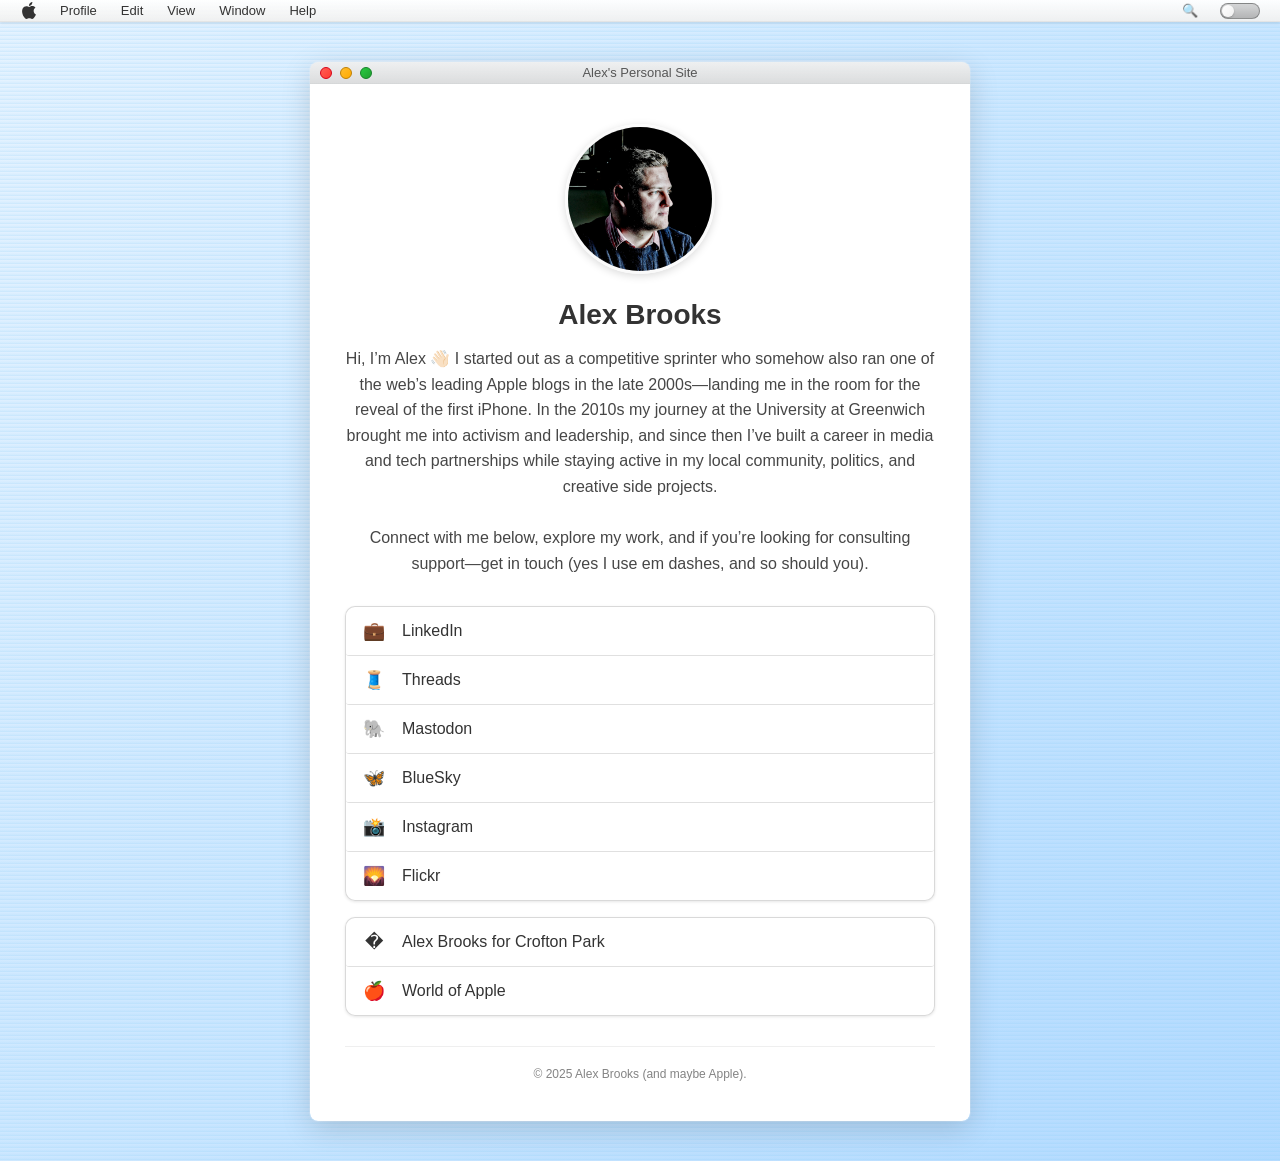
==== index.html @ ad8eb8cf "Update menu links" ====
<!DOCTYPE html>
<html lang="en">

<head>
    <meta charset="UTF-8">
    <meta name="viewport" content="width=device-width, initial-scale=1.0">
    <title>Alex Brooks</title>

    <meta name="description"
        content="Alex Brooks — writer, consultant, and technology enthusiast. Sharing projects, photography, and thoughts on Apple, technology, and politics">
    <meta name="keywords"
        content="Alex Brooks, Apple enthusiast, World of Apple, photography, local activism, community projects London, politics, technology, London personal website, AlexBrooks, AlexBrooksUK">
    <meta name="author" content="Alex Brooks">

    <!-- Open Graph / Facebook -->
    <meta property="og:type" content="website">
    <meta property="og:url" content="https://alexbrooks.co.uk/">
    <meta property="og:title" content="Alex Brooks - Personal Website">
    <meta property="og:description"
        content="Personal website of Alex Brooks. Connect with me on social media and explore my work.">
    <meta property="og:image" content="https://alexbrooks.co.uk/images/alex-brooks-side.jpg">
    <meta property="og:image:width" content="800">
    <meta property="og:image:height" content="800">
    <meta property="og:image:alt" content="Alex Brooks">

    <!-- Twitter -->
    <meta property="twitter:card" content="summary_large_image">
    <meta property="twitter:url" content="https://alexbrooks.co.uk/">
    <meta property="twitter:title" content="Alex Brooks - Personal Website">
    <meta property="twitter:description"
        content="Personal website of Alex Brooks. Connect with me on social media and explore my work.">
    <meta property="twitter:image" content="https://alexbrooks.co.uk/images/alex-brooks-side.jpg">
    <meta property="twitter:image:alt" content="Alex Brooks">

    <!-- Favicons -->
    <link rel="icon" type="image/x-icon" href="images/favicon.ico">
    <link rel="icon" type="image/svg+xml" href="images/favicon.svg">
    <link rel="icon" type="image/png" sizes="16x16" href="images/favicon-16x16.png">
    <link rel="icon" type="image/png" sizes="32x32" href="images/favicon-32x32.png">
    <link rel="icon" type="image/png" sizes="64x64" href="images/favicon-64x64.png">
    <link rel="icon" type="image/png" sizes="96x96" href="images/favicon-96x96.png">
    <link rel="apple-touch-icon" sizes="180x180" href="images/apple-touch-icon.png">

    <meta name="apple-mobile-web-app-title" content="Alex Brooks">
    <meta name="application-name" content="Alex Brooks">

    <!-- SEO -->
    <meta name="robots" content="index, follow">
    <meta name="viewport" content="width=device-width, initial-scale=1.0">
    <link rel="canonical" href="https://alexbrooks.co.uk/">


    <!-- JSON-LD Structured Data -->
    <script type="application/ld+json">
    {
      "@context": "https://schema.org",
      "@type": "Person",
      "name": "Alex Brooks",
      "description": "Writer, consultant, and technology enthusiast. Sharing projects, photography, and thoughts on Apple, technology, and politics",
      "image": "https://alexbrooks.co.uk/images/alex-brooks-side.jpg",
      "url": "https://alexbrooks.co.uk/",
      "sameAs": [
        "https://linkedin.com/in/alexbrooks",
        "https://threads.net/alexbrooks",
        "https://mastodon.social/@Alexbrooks",
        "https://bsky.app/profile/alexbrooks.co.uk",
        "https://instagram.com/alexbrooks",
        "https://www.flickr.com/photos/alexbrooks/"
      ]
    }
    </script>

    <style>
        * {
            margin: 0;
            padding: 0;
            box-sizing: border-box;
        }

        body {
            font-family: -apple-system, BlinkMacSystemFont, 'SF Pro Display', 'SF Pro Text', 'Helvetica Neue', sans-serif;
            min-height: 100vh;
            transition: all 0.3s ease;
            padding-top: 22px;
            /* Space for menu bar */
        }

        /* Light mode - Classic Aqua */
        body.light {
            background:
                linear-gradient(0deg,
                    rgba(135, 206, 250, 0.3) 0px,
                    rgba(135, 206, 250, 0.1) 1px,
                    rgba(135, 206, 250, 0.1) 2px,
                    transparent 3px),
                linear-gradient(135deg,
                    #e6f3ff 0%,
                    #cce7ff 50%,
                    #b3daff 100%);
            background-size: 100% 4px, 100% 100%;
            color: #333;
        }

        /* Dark mode - Darker Aqua */
        body.dark {
            background:
                linear-gradient(0deg,
                    rgba(70, 130, 180, 0.2) 0px,
                    rgba(70, 130, 180, 0.05) 1px,
                    rgba(70, 130, 180, 0.05) 2px,
                    transparent 3px),
                linear-gradient(135deg,
                    #1a2332 0%,
                    #253040 50%,
                    #2d3a4a 100%);
            background-size: 100% 4px, 100% 100%;
            color: #e0e0e0;
        }

        /* Mac Menu Bar */
        .menu-bar {
            position: fixed;
            top: 0;
            left: 0;
            right: 0;
            height: 22px;
            z-index: 1000;
            display: flex;
            align-items: center;
            padding: 0 10px;
            font-size: 13px;
            font-weight: 500;
        }

        .light .menu-bar {
            background: linear-gradient(180deg,
                    rgba(255, 255, 255, 0.95) 0%,
                    rgba(240, 240, 240, 0.95) 100%);
            border-bottom: 1px solid rgba(0, 0, 0, 0.1);
            box-shadow: 0 1px 3px rgba(0, 0, 0, 0.1);
            color: #333;
        }

        .dark .menu-bar {
            background: linear-gradient(180deg,
                    rgba(60, 60, 60, 0.95) 0%,
                    rgba(45, 45, 45, 0.95) 100%);
            border-bottom: 1px solid rgba(255, 255, 255, 0.1);
            box-shadow: 0 1px 3px rgba(0, 0, 0, 0.3);
            color: #e0e0e0;
        }

        .menu-item {
            padding: 0 12px;
            cursor: pointer;
            transition: background-color 0.2s;
            border-radius: 3px;
            line-height: 20px;
            display: flex;
            align-items: center;
        }

        a.menu-item {
            color: inherit;
            text-decoration: none;
        }

        a.menu-item:visited {
            color: inherit;
        }

        a.menu-item:focus {
            outline: none;
        }

        .apple-logo {
            margin-top: -1px;
            /* Fine-tune vertical alignment */
        }

        .light .menu-item:hover {
            background-color: rgba(0, 122, 255, 0.8);
            color: white;
        }

        .dark .menu-item:hover {
            background-color: rgba(0, 122, 255, 0.8);
            color: white;
        }

        .menu-spacer {
            flex-grow: 1;
        }

        .container {
            max-width: 700px;
            margin: 40px auto;
            padding: 0 20px;
        }

        /*Window styling */
        .window {
            border-radius: 8px;
            overflow: hidden;
            box-shadow:
                0 8px 30px rgba(0, 0, 0, 0.15),
                0 0 0 1px rgba(255, 255, 255, 0.2);
        }

        /* Window Title Bar */
        .title-bar {
            height: 22px;
            display: flex;
            align-items: center;
            padding: 0 10px;
            position: relative;
        }

        .light .title-bar {
            background: linear-gradient(180deg,
                    rgba(240, 240, 240, 0.95) 0%,
                    rgba(220, 220, 220, 0.95) 100%);
            border-bottom: 1px solid rgba(0, 0, 0, 0.1);
        }

        .dark .title-bar {
            background: linear-gradient(180deg,
                    rgba(80, 80, 80, 0.95) 0%,
                    rgba(65, 65, 65, 0.95) 100%);
            border-bottom: 1px solid rgba(255, 255, 255, 0.1);
        }

        .window-controls {
            display: flex;
            gap: 8px;
        }

        .control-btn {
            width: 12px;
            height: 12px;
            border-radius: 50%;
            border: 1px solid;
            cursor: pointer;
            transition: all 0.2s ease;
        }

        .close-btn {
            background: linear-gradient(135deg, #ff5f57 0%, #ff3b30 100%);
            border-color: #d70015;
        }

        .minimize-btn {
            background: linear-gradient(135deg, #ffbd2e 0%, #ffaa00 100%);
            border-color: #bf7f00;
        }

        .maximize-btn {
            background: linear-gradient(135deg, #28ca42 0%, #20a030 100%);
            border-color: #128025;
        }

        .control-btn:hover {
            filter: brightness(1.1);
            transform: scale(1.05);
        }

        .window-title {
            position: absolute;
            left: 50%;
            transform: translateX(-50%);
            font-size: 13px;
            font-weight: 500;
            opacity: 0.8;
        }

        /* Window Content */
        .profile-card {
            backdrop-filter: blur(20px);
            padding: 40px 35px;
            text-align: center;
            position: relative;
        }

        .light .profile-card {
            background: #ffffff;
        }

        .dark .profile-card {
            background: #2d3748;
        }

        /* Headshot styling */
        .headshot {
            width: 150px;
            height: 150px;
            border-radius: 50%;
            margin: 0 auto 25px;
            border: 3px solid;
            box-shadow:
                inset 0 1px 3px rgba(0, 0, 0, 0.1),
                0 2px 8px rgba(0, 0, 0, 0.15);
            background: linear-gradient(135deg, #ddd 0%, #f0f0f0 100%);
            display: flex;
            align-items: center;
            justify-content: center;
            font-size: 14px;
            color: #666;
        }

        .light .headshot {
            border-color: rgba(255, 255, 255, 0.8);
        }

        .dark .headshot {
            border-color: rgba(255, 255, 255, 0.3);
            background: linear-gradient(135deg, #444 0%, #555 100%);
            color: #999;
        }

        .name {
            font-size: 28px;
            font-weight: bold;
            margin-bottom: 15px;
            text-shadow: 0 1px 2px rgba(255, 255, 255, 0.5);
        }

        .dark .name {
            text-shadow: 0 1px 2px rgba(0, 0, 0, 0.5);
        }

        .bio {
            font-size: 16px;
            line-height: 1.6;
            margin-bottom: 30px;
            opacity: 0.9;
        }

        /* Footer styling */
        .footer {
            font-size: 12px;
            opacity: 0.6;
            text-align: center;
            margin-top: 20px;
            padding-top: 20px;
            border-top: 1px solid;
        }

        .light .footer {
            border-color: rgba(0, 0, 0, 0.1);
        }

        .dark .footer {
            border-color: rgba(255, 255, 255, 0.1);
        }

        /* Social Links - Stacked vertically */

        .social-links {
            display: flex;
            flex-direction: column;
            gap: 10px;
            align-items: center;
            max-width: 250px;
            margin: 0 auto 30px auto;
        }

        .social-btn {
            padding: 10px 24px;
            border: none;
            border-radius: 16px;
            font-size: 14px;
            font-weight: 500;
            text-decoration: none;
            display: inline-flex;
            align-items: center;
            gap: 10px;
            transition: all 0.15s ease;
            cursor: pointer;
            position: relative;
            overflow: hidden;
            width: 100%;
            justify-content: flex-start;
        }

        .light .social-btn {
            background: linear-gradient(180deg,
                    rgba(255, 255, 255, 0.95) 0%,
                    rgba(245, 245, 245, 0.95) 50%,
                    rgba(230, 230, 230, 0.95) 100%);
            border: 1px solid rgba(255, 255, 255, 0.6);
            box-shadow:
                inset 0 1px 0 rgba(255, 255, 255, 0.9),
                0 1px 3px rgba(0, 0, 0, 0.1);
            color: #333;
        }

        .dark .social-btn {
            background: linear-gradient(180deg,
                    rgba(255, 255, 255, 0.2) 0%,
                    rgba(255, 255, 255, 0.15) 50%,
                    rgba(255, 255, 255, 0.1) 100%);
            border: 1px solid rgba(255, 255, 255, 0.3);
            box-shadow:
                inset 0 1px 0 rgba(255, 255, 255, 0.3),
                0 1px 3px rgba(0, 0, 0, 0.2);
            color: #e0e0e0;
        }

        .social-btn:hover {
            transform: translateY(-1px);
        }

        .light .social-btn:hover {
            background: linear-gradient(180deg,
                    rgba(255, 255, 255, 1) 0%,
                    rgba(250, 250, 250, 1) 50%,
                    rgba(240, 240, 240, 1) 100%);
            box-shadow:
                inset 0 1px 0 rgba(255, 255, 255, 1),
                0 2px 6px rgba(0, 0, 0, 0.15);
        }

        .dark .social-btn:hover {
            background: linear-gradient(180deg,
                    rgba(255, 255, 255, 0.25) 0%,
                    rgba(255, 255, 255, 0.2) 50%,
                    rgba(255, 255, 255, 0.15) 100%);
            box-shadow:
                inset 0 1px 0 rgba(255, 255, 255, 0.4),
                0 2px 6px rgba(0, 0, 0, 0.3);
        }

        .social-btn:active {
            transform: translateY(0);
        }

        .light .social-btn:active {
            background: linear-gradient(180deg,
                    rgba(230, 230, 230, 0.95) 0%,
                    rgba(245, 245, 245, 0.95) 50%,
                    rgba(255, 255, 255, 0.95) 100%);
            box-shadow:
                inset 0 1px 2px rgba(0, 0, 0, 0.1),
                0 1px 2px rgba(0, 0, 0, 0.1);
        }

        .dark .social-btn:active {
            background: linear-gradient(180deg,
                    rgba(255, 255, 255, 0.1) 0%,
                    rgba(255, 255, 255, 0.15) 50%,
                    rgba(255, 255, 255, 0.2) 100%);
            box-shadow:
                inset 0 1px 2px rgba(0, 0, 0, 0.2),
                0 1px 2px rgba(0, 0, 0, 0.2);
        }

        /* Button Menu styling */
        .stacked-menu {
            max-width: 100%;
            margin: 0 auto 30px auto;
        }

        .menu-section {
            background: rgba(255, 255, 255, 0.8);
            border-radius: 10px;
            margin-bottom: 16px;
            overflow: hidden;
            box-shadow: 0 1px 3px rgba(0, 0, 0, 0.1);
            border: 1px solid rgba(0, 0, 0, 0.15);
        }

        .dark .menu-section {
            background: rgba(255, 255, 255, 0.1);
            box-shadow: 0 1px 3px rgba(0, 0, 0, 0.3);
            border: 1px solid rgba(255, 255, 255, 0.15);
        }

        .stacked-menu .menu-item {
            display: flex;
            align-items: center;
            padding: 12px 16px;
            text-decoration: none;
            color: inherit;
            border-bottom: 1px solid rgba(0, 0, 0, 0.12);
            transition: background-color 0.2s ease;
            position: relative;
        }

        .dark .stacked-menu .menu-item {
            border-bottom: 1px solid rgba(255, 255, 255, 0.1);
        }

        .stacked-menu .menu-item:last-child {
            border-bottom: none;
        }

        .stacked-menu .menu-item:hover {
            background-color: rgba(0, 122, 255, 0.1);
        }

        .dark .stacked-menu .menu-item:hover {
            background-color: rgba(0, 122, 255, 0.2);
        }

        /* Ensure stacked menu text stays readable on hover */
        .light .stacked-menu .menu-item:hover {
            color: #333;
        }

        .dark .stacked-menu .menu-item:hover {
            color: inherit;
        }

        .stacked-menu .menu-item:active {
            background-color: rgba(0, 122, 255, 0.2);
        }

        .dark .stacked-menu .menu-item:active {
            background-color: rgba(0, 122, 255, 0.3);
        }

        .menu-icon {
            width: 24px;
            height: 24px;
            display: flex;
            align-items: center;
            justify-content: center;
            font-size: 18px;
            margin-right: 16px;
        }

        .menu-text {
            flex: 1;
            font-size: 16px;
            font-weight: 400;
            text-align: left;
        }


        /* Theme Toggle */

        .theme-toggle {
            width: 40px;
            height: 16px;
            border-radius: 8px;
            border: none;
            cursor: pointer;
            transition: all 0.3s ease;
            position: relative;
            margin-left: 10px;
            margin-right: 10px;
        }

        /* Light mode - darker background for better visibility */
        .light .theme-toggle {
            background: linear-gradient(180deg,
                    rgba(0, 0, 0, 0.15) 0%,
                    rgba(0, 0, 0, 0.25) 100%);
            border: 1px solid rgba(0, 0, 0, 0.3);
        }

        /* Dark mode - lighter background */
        .dark .theme-toggle {
            background: linear-gradient(180deg,
                    rgba(255, 255, 255, 0.3) 0%,
                    rgba(255, 255, 255, 0.1) 100%);
            border: 1px solid rgba(255, 255, 255, 0.3);
        }

        .theme-toggle::before {
            content: '';
            position: absolute;
            top: 1px;
            left: 1px;
            width: 12px;
            height: 12px;
            border-radius: 50%;
            transition: all 0.3s ease;
            box-shadow: 0 1px 2px rgba(0, 0, 0, 0.2);
        }

        /* Light mode - white circle on dark background */
        .light .theme-toggle::before {
            background: linear-gradient(135deg,
                    #ffffff 0%,
                    #f0f0f0 100%);
        }

        /* Dark mode - dark circle on light background, moved to right */
        .dark .theme-toggle::before {
            background: linear-gradient(135deg,
                    #333333 0%,
                    #444444 100%);
            transform: translateX(22px);
        }

        @media (max-width: 480px) {
            .container {
                margin: 20px auto;
                padding: 0 15px;
            }

            .profile-card {
                padding: 30px 25px;
            }

            .headshot {
                width: 120px;
                height: 120px;
            }

            .name {
                font-size: 24px;
            }

            .bio {
                font-size: 15px;
            }

            .social-links {
                max-width: 220px;
            }

            .stacked-menu {
                margin: 0 auto 20px auto;
            }

            .stacked-menu .menu-item {
                padding: 10px 14px;
            }

            .menu-text {
                font-size: 15px;
            }

            .menu-icon {
                width: 22px;
                height: 22px;
                font-size: 16px;
                margin-right: 14px;
            }

            .menu-item {
                padding: 0 8px;
                font-size: 12px;
            }
        }
    </style>
    <!-- GoSquared Analytics -->
    <script>
        !function (g, s, q, r, d) {
            r = g[r] = g[r] || function () { (r.q = r.q || []).push(arguments) };
            d = s.createElement(q); d.src = '//d1l6p2sc9645hc.cloudfront.net/gosquared.js'; q =
                s.getElementsByTagName(q)[0]; q.parentNode.insertBefore(d, q)
        }(window, document
            , 'script', '_gs');

        _gs('GSN-923931-O');
        _gs('set', 'anonymizeIP', true);
    </script>

</head>

<body class="light">
    <!-- Mac Menu Bar -->
    <div class="menu-bar">
        <div class="menu-item">
            <svg class="apple-logo" width="14" height="17" viewBox="0 0 256 315" fill="currentColor"
                xmlns="http://www.w3.org/2000/svg" preserveAspectRatio="xMidYMid">
                <path
                    d="M213.803394,167.030943 C214.2452,214.609646 255.542482,230.442639 256,230.644727 C255.650812,231.761357 249.401383,253.208293 234.24263,275.361446 C221.138555,294.513969 207.538253,313.596333 186.113759,313.991545 C165.062051,314.379442 158.292752,301.507828 134.22469,301.507828 C110.163898,301.507828 102.642899,313.596301 82.7151126,314.379442 C62.0350407,315.16201 46.2873831,293.668525 33.0744079,274.586162 C6.07529317,235.552544 -14.5576169,164.286328 13.147166,116.18047 C26.9103111,92.2909053 51.5060917,77.1630356 78.2026125,76.7751096 C98.5099145,76.3877456 117.677594,90.4371851 130.091705,90.4371851 C142.497945,90.4371851 165.790755,73.5415029 190.277627,76.0228474 C200.528668,76.4495055 229.303509,80.1636878 247.780625,107.209389 C246.291825,108.132333 213.44635,127.253405 213.803394,167.030988 M174.239142,50.1987033 C185.218331,36.9088319 192.607958,18.4081019 190.591988,0 C174.766312,0.636050225 155.629514,10.5457909 144.278109,23.8283506 C134.10507,35.5906758 125.195775,54.4170275 127.599657,72.4607932 C145.239231,73.8255433 163.259413,63.4970262 174.239142,50.1987249" />
            </svg>
        </div>
        <a href="" class="menu-item" target="_blank" rel="noopener">
            Profile
        </a>
        <div class="menu-item">Edit</div>
        <div class="menu-item">View</div>
        <div class="menu-item">Window</div>
        <div class="menu-item">Help</div>
        <div class="menu-spacer"></div>
        <div class="menu-item">🔍</div>
        <button class="theme-toggle" onclick="toggleTheme()" aria-label="Toggle dark mode"></button>
    </div>

    <div class="container">
        <div class="window">
            <!-- Mac Window Title Bar -->
            <div class="title-bar">
                <div class="window-controls">
                    <div class="control-btn close-btn"></div>
                    <div class="control-btn minimize-btn"></div>
                    <div class="control-btn maximize-btn"></div>
                </div>
                <div class="window-title">Alex's Personal Site</div>
            </div>

            <!-- Window Content -->
            <div class="profile-card">
                <div class="headshot">
                    <img src="images/alex-brooks-side.jpg" alt="Alex Brooks"
                        style="width: 100%; height: 100%; object-fit: cover; border-radius: 50%;">
                </div>

                <h1 class="name">Alex Brooks</h1>

                <p class="bio">
                    Hi, I’m Alex 👋🏻 I started out as a competitive sprinter who somehow also ran one of the web’s
                    leading Apple blogs in the late 2000s—landing me in the room for the reveal of the first iPhone. In
                    the 2010s my journey at the University at Greenwich brought me into activism and leadership, and
                    since then I’ve built a career in media and tech partnerships while staying active in my local
                    community, politics, and creative side projects.
                    <br>
                    <br>
                    Connect with me below, explore my work, and if you’re looking for consulting support—get in touch
                    (yes I use em dashes, and so should you).
                </p>

                <!-- Stacked Menu -->
                <div class="stacked-menu">
                    <div class="menu-section">
                        <a href="https://linkedin.com/in/alexbrooks" class="menu-item">
                            <div class="menu-icon">💼</div>
                            <div class="menu-text">LinkedIn</div>
                        </a>
                        <a href="https://threads.net/alexbrooks" class="menu-item">
                            <div class="menu-icon">🧵</div>
                            <div class="menu-text">Threads</div>
                        </a>
                        <a href="https://mastodon.social/@Alexbrooks" class="menu-item">
                            <div class="menu-icon">🐘</div>
                            <div class="menu-text">Mastodon</div>
                        </a>
                        <a href="https://bsky.app/profile/alexbrooks.co.uk" class="menu-item">
                            <div class="menu-icon">🦋</div>
                            <div class="menu-text">BlueSky</div>
                        </a>
                        <a href="https://instagram.com/alexbrooks" class="menu-item">
                            <div class="menu-icon">📸</div>
                            <div class="menu-text">Instagram</div>
                        </a>
                        <a href="https://www.flickr.com/photos/alexbrooks/" class="menu-item">
                            <div class="menu-icon">🌄</div>
                            <div class="menu-text">Flickr</div>
                        </a>
                    </div>

                    <div class="menu-section">
                        <a href="https://alexbrooks.london" class="menu-item">
                            <div class="menu-icon">�</div>
                            <div class="menu-text">Alex Brooks for Crofton Park</div>
                        </a>
                        <a href="https://worldofapple.com" class="menu-item">
                            <div class="menu-icon">🍎</div>
                            <div class="menu-text">World of Apple</div>
                        </a>
                    </div>
                </div>

                <!-- Footer Copyright -->
                <div class="footer">
                    © 2025 Alex Brooks (and maybe Apple).
                </div>
            </div>
        </div>
    </div>

    <script>
        // Auto dark mode detection
        function getPreferredTheme() {
            const stored = localStorage.getItem('theme');
            if (stored) return stored;
            return window.matchMedia('(prefers-color-scheme: dark)').matches ? 'dark' : 'light';
        }

        function setTheme(theme) {
            document.body.className = theme;
            localStorage.setItem('theme', theme);
        }

        function toggleTheme() {
            const currentTheme = document.body.className;
            const newTheme = currentTheme === 'light' ? 'dark' : 'light';
            setTheme(newTheme);
        }

        // Initialize theme
        setTheme(getPreferredTheme());

        // Listen for system theme changes
        window.matchMedia('(prefers-color-scheme: dark)').addEventListener('change', (e) => {
            if (!localStorage.getItem('theme')) {
                setTheme(e.matches ? 'dark' : 'light');
            }
        });

        // Window control interactions (just for visual feedback)
        document.querySelectorAll('.control-btn').forEach(btn => {
            btn.addEventListener('click', (e) => {
                e.target.style.transform = 'scale(0.95)';
                setTimeout(() => {
                    e.target.style.transform = 'scale(1)';
                }, 100);
            });
        });
    </script>
</body>

</html>
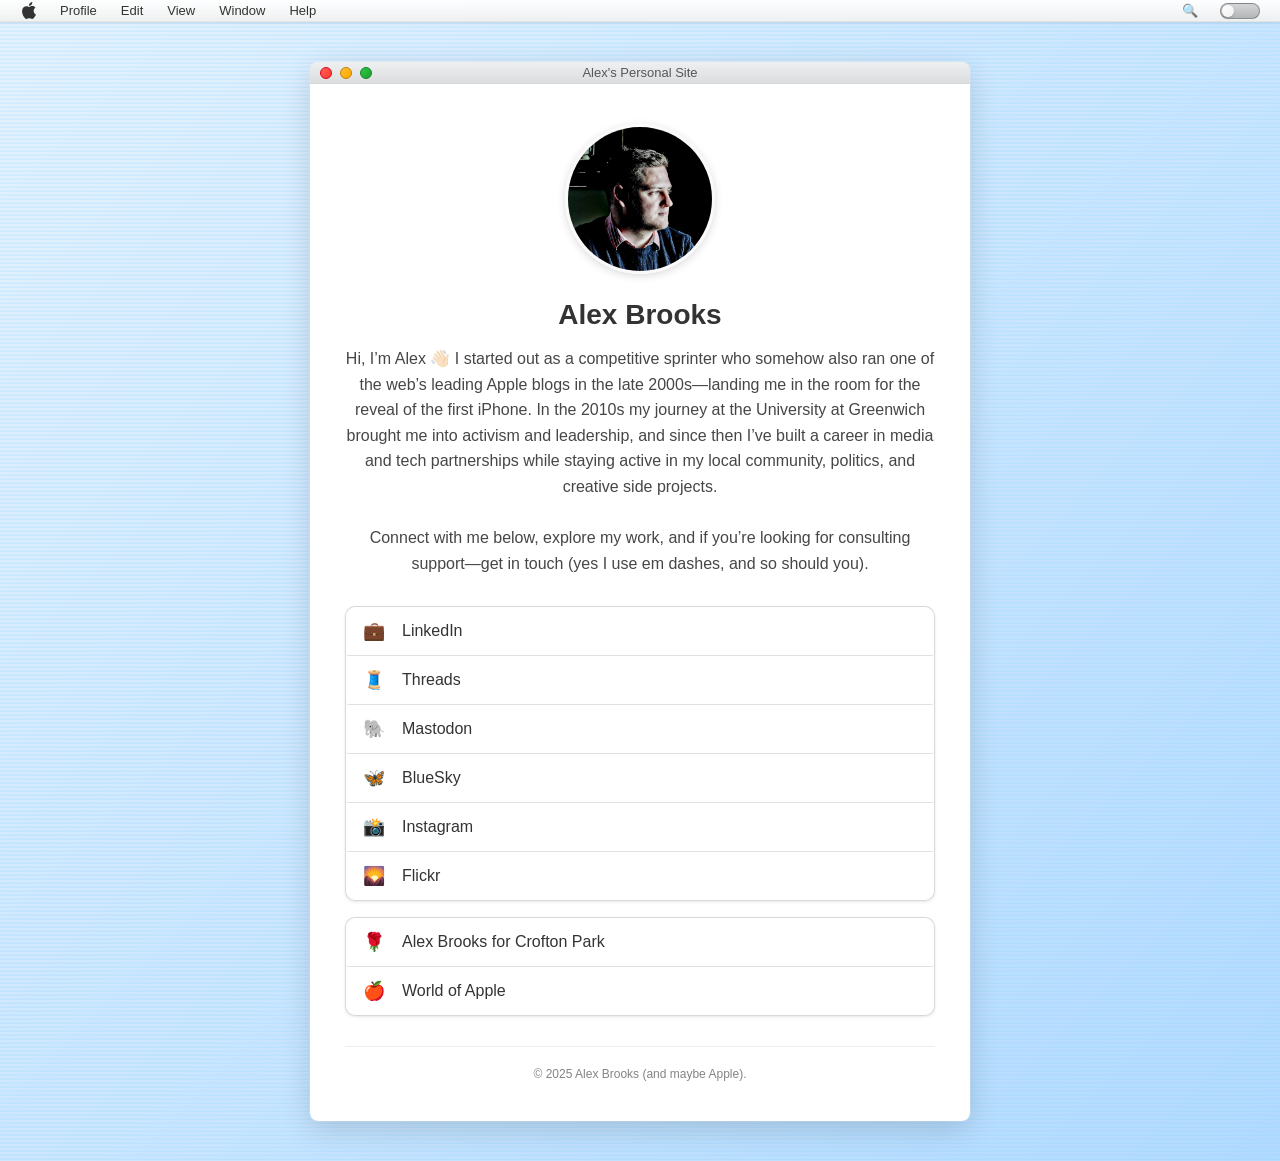
==== commit 3f203274: "Fixed rose emoji" ====
--- a/index.html
+++ b/index.html
@@ -746,8 +746,8 @@
                     </div>
 
                     <div class="menu-section">
-                        <a href="https://alexbrooks.london" class="menu-item">
-                            <div class="menu-icon">�</div>
+                        <a href="https://alexbrooks.london" class="menu-item" target="_blank" rel="noopener">
+                            <div class="menu-icon">&#x1F339;</div>
                             <div class="menu-text">Alex Brooks for Crofton Park</div>
                         </a>
                         <a href="https://worldofapple.com" class="menu-item">
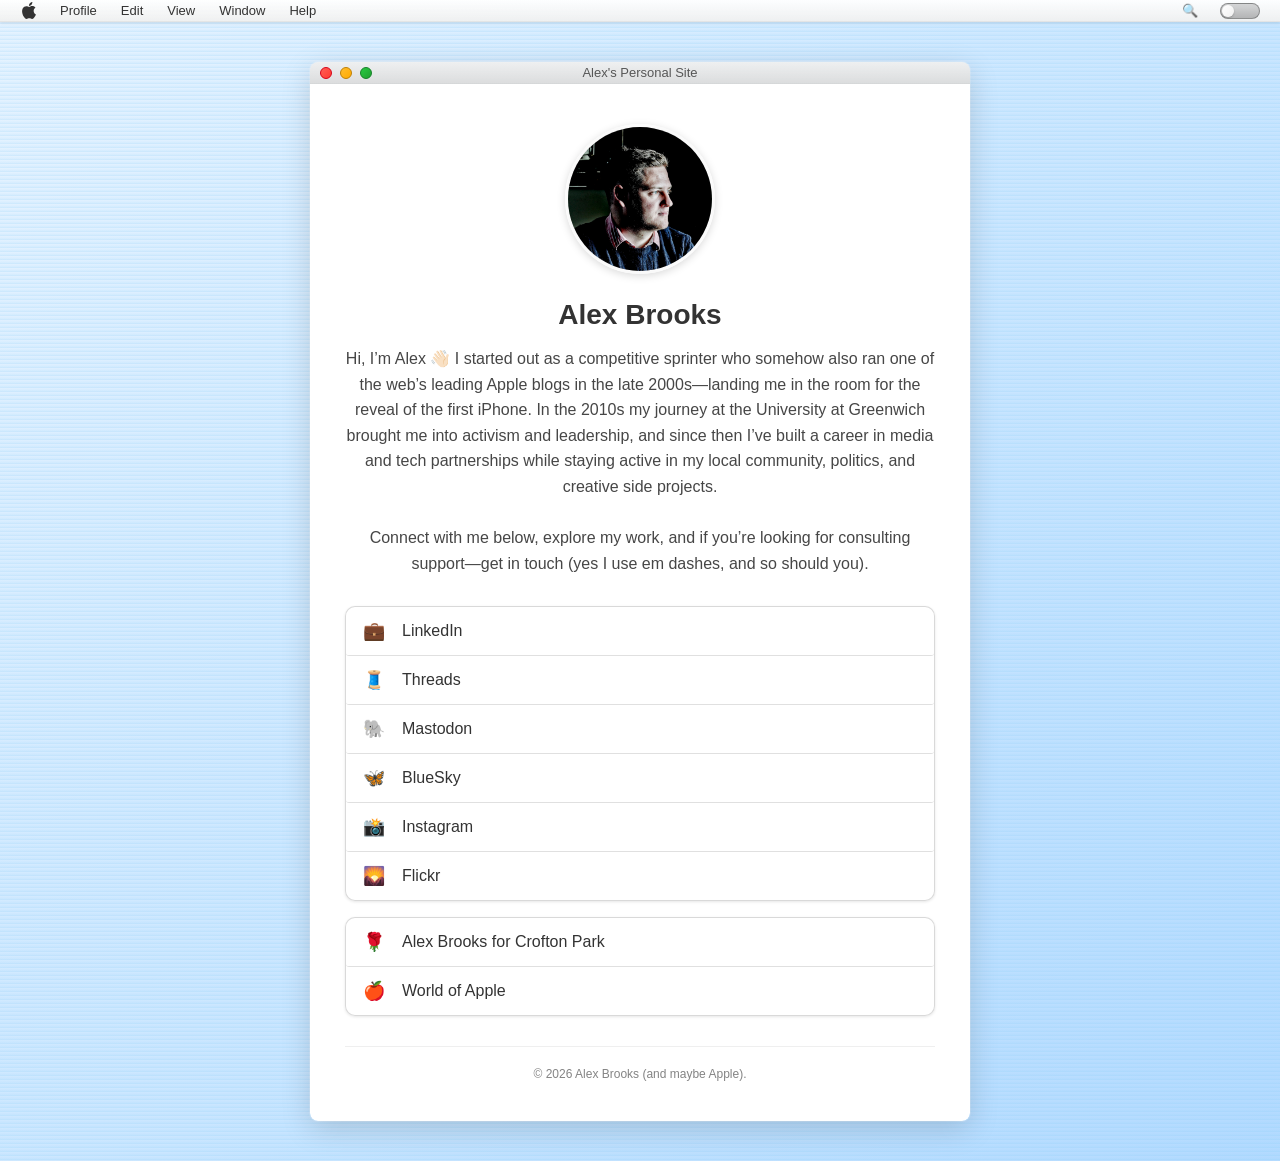
==== commit 7db29046: "Update copyright" ====
--- a/index.html
+++ b/index.html
@@ -759,7 +759,7 @@
 
                 <!-- Footer Copyright -->
                 <div class="footer">
-                    © 2025 Alex Brooks (and maybe Apple).
+                    © 2026 Alex Brooks (and maybe Apple).
                 </div>
             </div>
         </div>
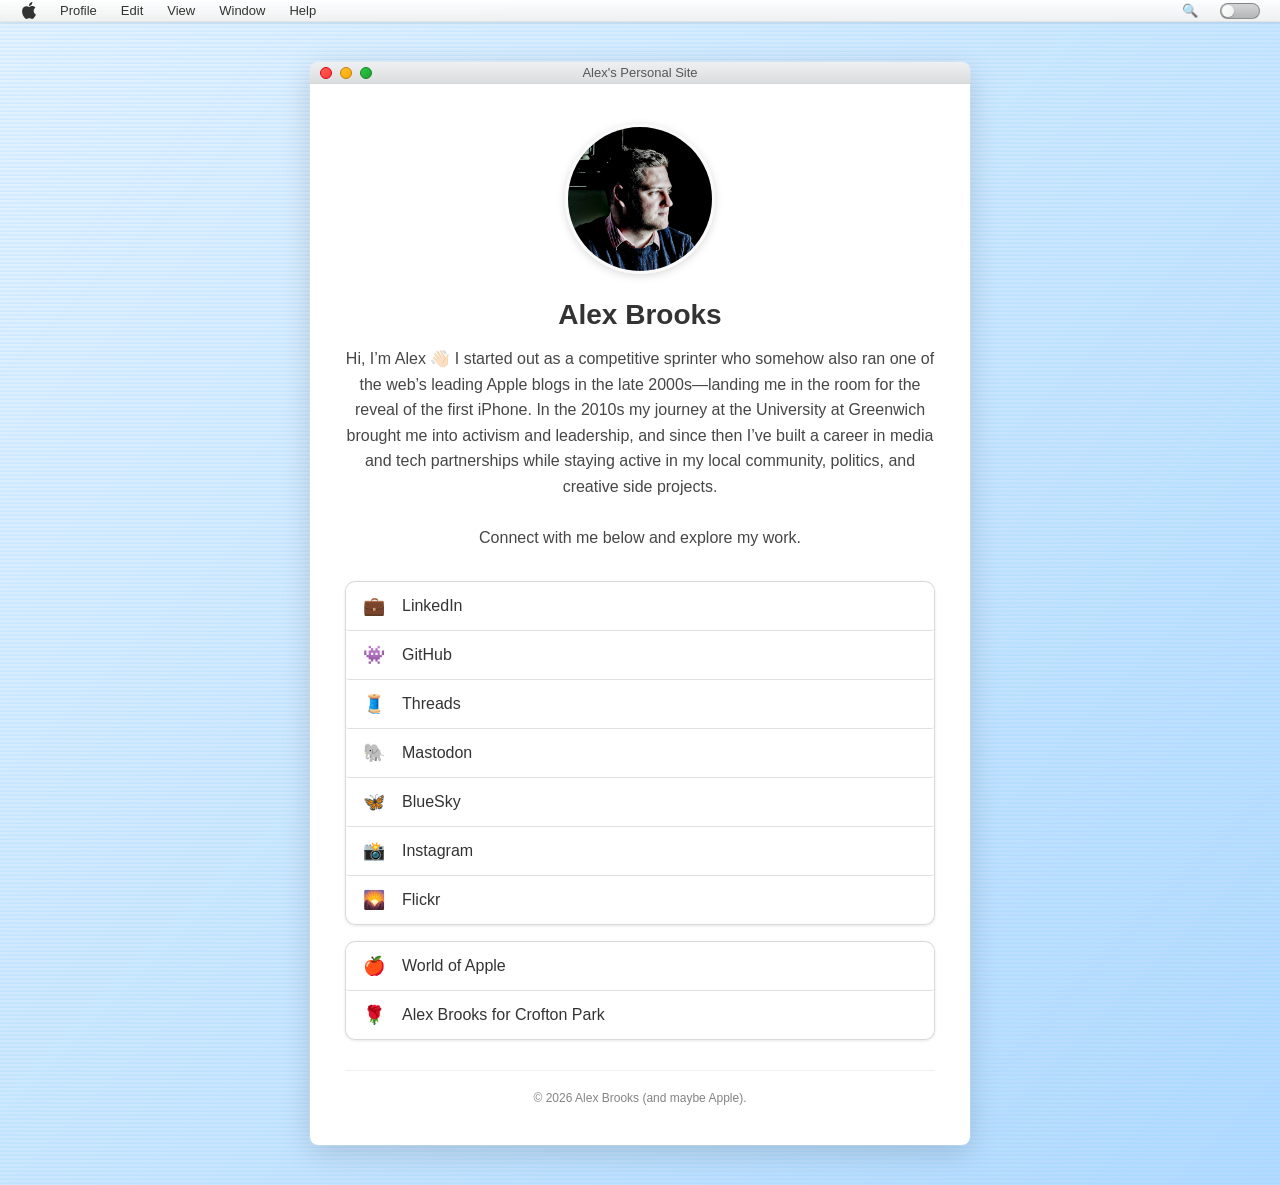
==== commit 9d41d41c: "Added Github refreshed tags" ====
--- a/index.html
+++ b/index.html
@@ -56,7 +56,7 @@
       "@context": "https://schema.org",
       "@type": "Person",
       "name": "Alex Brooks",
-      "description": "Writer, consultant, and technology enthusiast. Sharing projects, photography, and thoughts on Apple, technology, and politics",
+      "description": "Writer, digital transformation consultant, and technology enthusiast. Sharing projects, photography, and thoughts on Apple, technology, and politics",
       "image": "https://alexbrooks.co.uk/images/alex-brooks-side.jpg",
       "url": "https://alexbrooks.co.uk/",
       "sameAs": [
@@ -712,8 +712,7 @@
                     community, politics, and creative side projects.
                     <br>
                     <br>
-                    Connect with me below, explore my work, and if you’re looking for consulting support—get in touch
-                    (yes I use em dashes, and so should you).
+                    Connect with me below and explore my work.
                 </p>
 
                 <!-- Stacked Menu -->
@@ -722,6 +721,10 @@
                         <a href="https://linkedin.com/in/alexbrooks" class="menu-item">
                             <div class="menu-icon">💼</div>
                             <div class="menu-text">LinkedIn</div>
+                        </a>
+                        <a href="https://github.com/alexbrooks" class="menu-item">
+                            <div class="menu-icon">👾</div>
+                            <div class="menu-text">GitHub</div>
                         </a>
                         <a href="https://threads.net/alexbrooks" class="menu-item">
                             <div class="menu-icon">🧵</div>
@@ -746,13 +749,13 @@
                     </div>
 
                     <div class="menu-section">
+                        <a href="https://worldofapple.com" class="menu-item">
+                            <div class="menu-icon">🍎</div>
+                            <div class="menu-text">World of Apple</div>
+                        </a>
                         <a href="https://alexbrooks.london" class="menu-item" target="_blank" rel="noopener">
                             <div class="menu-icon">&#x1F339;</div>
                             <div class="menu-text">Alex Brooks for Crofton Park</div>
-                        </a>
-                        <a href="https://worldofapple.com" class="menu-item">
-                            <div class="menu-icon">🍎</div>
-                            <div class="menu-text">World of Apple</div>
                         </a>
                     </div>
                 </div>
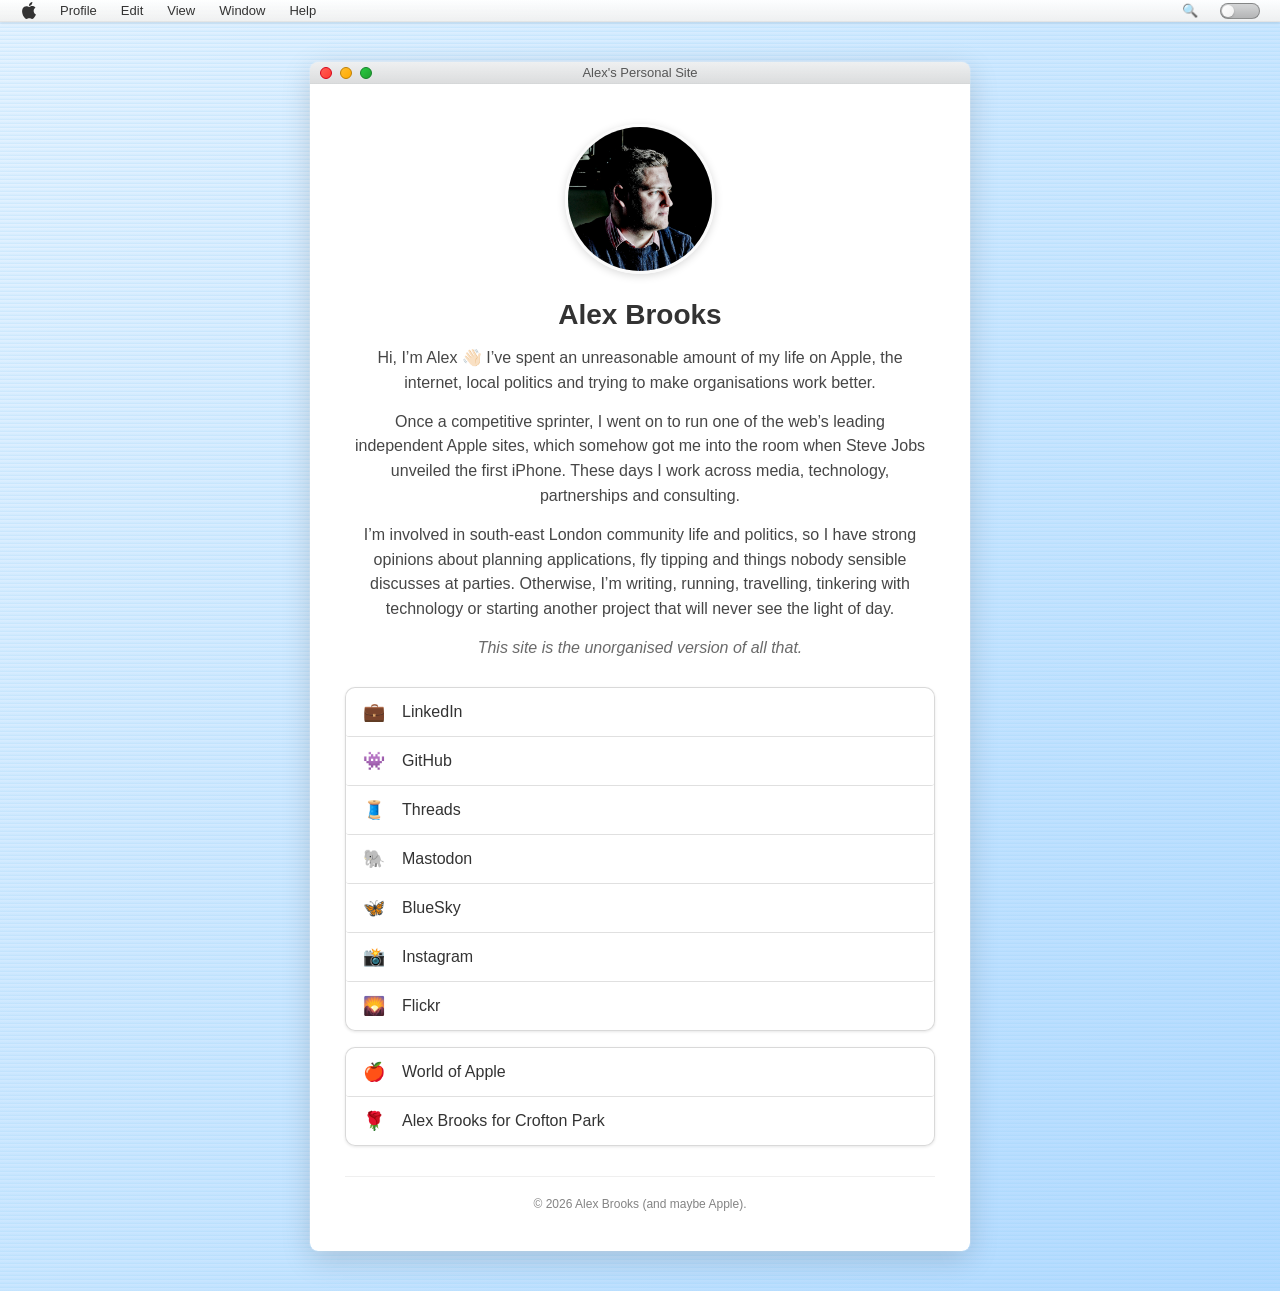
==== commit 6be70c92: "Bio update" ====
--- a/index.html
+++ b/index.html
@@ -328,11 +328,26 @@
             text-shadow: 0 1px 2px rgba(0, 0, 0, 0.5);
         }
 
+        /* Biography styling */
+
         .bio {
+            max-width: 580px;
+            margin: 0 auto 26px;
+            text-align: center;
             font-size: 16px;
-            line-height: 1.6;
-            margin-bottom: 30px;
+            line-height: 1.55;
+            font-weight: 400;
             opacity: 0.9;
+        }
+
+        .bio p {
+            margin: 0 0 14px;
+        }
+
+        .bio p:last-child {
+            margin-bottom: 0;
+            font-style: italic;
+            opacity: 0.8;
         }
 
         /* Footer styling */
@@ -615,6 +630,12 @@
 
             .bio {
                 font-size: 15px;
+                line-height: 1.5;
+                margin-bottom: 22px;
+            }
+
+            .bio p {
+                margin-bottom: 12px;
             }
 
             .social-links {
@@ -704,16 +725,36 @@
 
                 <h1 class="name">Alex Brooks</h1>
 
-                <p class="bio">
-                    Hi, I’m Alex 👋🏻 I started out as a competitive sprinter who somehow also ran one of the web’s
-                    leading Apple blogs in the late 2000s—landing me in the room for the reveal of the first iPhone. In
-                    the 2010s my journey at the University at Greenwich brought me into activism and leadership, and
-                    since then I’ve built a career in media and tech partnerships while staying active in my local
-                    community, politics, and creative side projects.
-                    <br>
-                    <br>
-                    Connect with me below and explore my work.
-                </p>
+                <div class="bio">
+
+                    <p>
+                        Hi, I’m Alex 👋🏻 I’ve spent an unreasonable amount of my life
+                        on Apple, the internet, local politics and trying to make
+                        organisations work better.
+                    </p>
+
+                    <p>
+                        Once a competitive sprinter, I went on to run one of the
+                        web’s leading independent Apple sites, which somehow got
+                        me into the room when Steve Jobs unveiled the first iPhone.
+                        These days I work across media, technology, partnerships
+                        and consulting.
+                    </p>
+
+                    <p>
+                        I’m involved in south-east London community life and
+                        politics, so I have strong opinions about planning
+                        applications, fly tipping and things nobody sensible
+                        discusses at parties. Otherwise, I’m writing, running,
+                        travelling, tinkering with technology or starting another
+                        project that will never see the light of day.
+                    </p>
+
+                    <p>
+                        This site is the unorganised version of all that.
+                    </p>
+
+                </div>
 
                 <!-- Stacked Menu -->
                 <div class="stacked-menu">
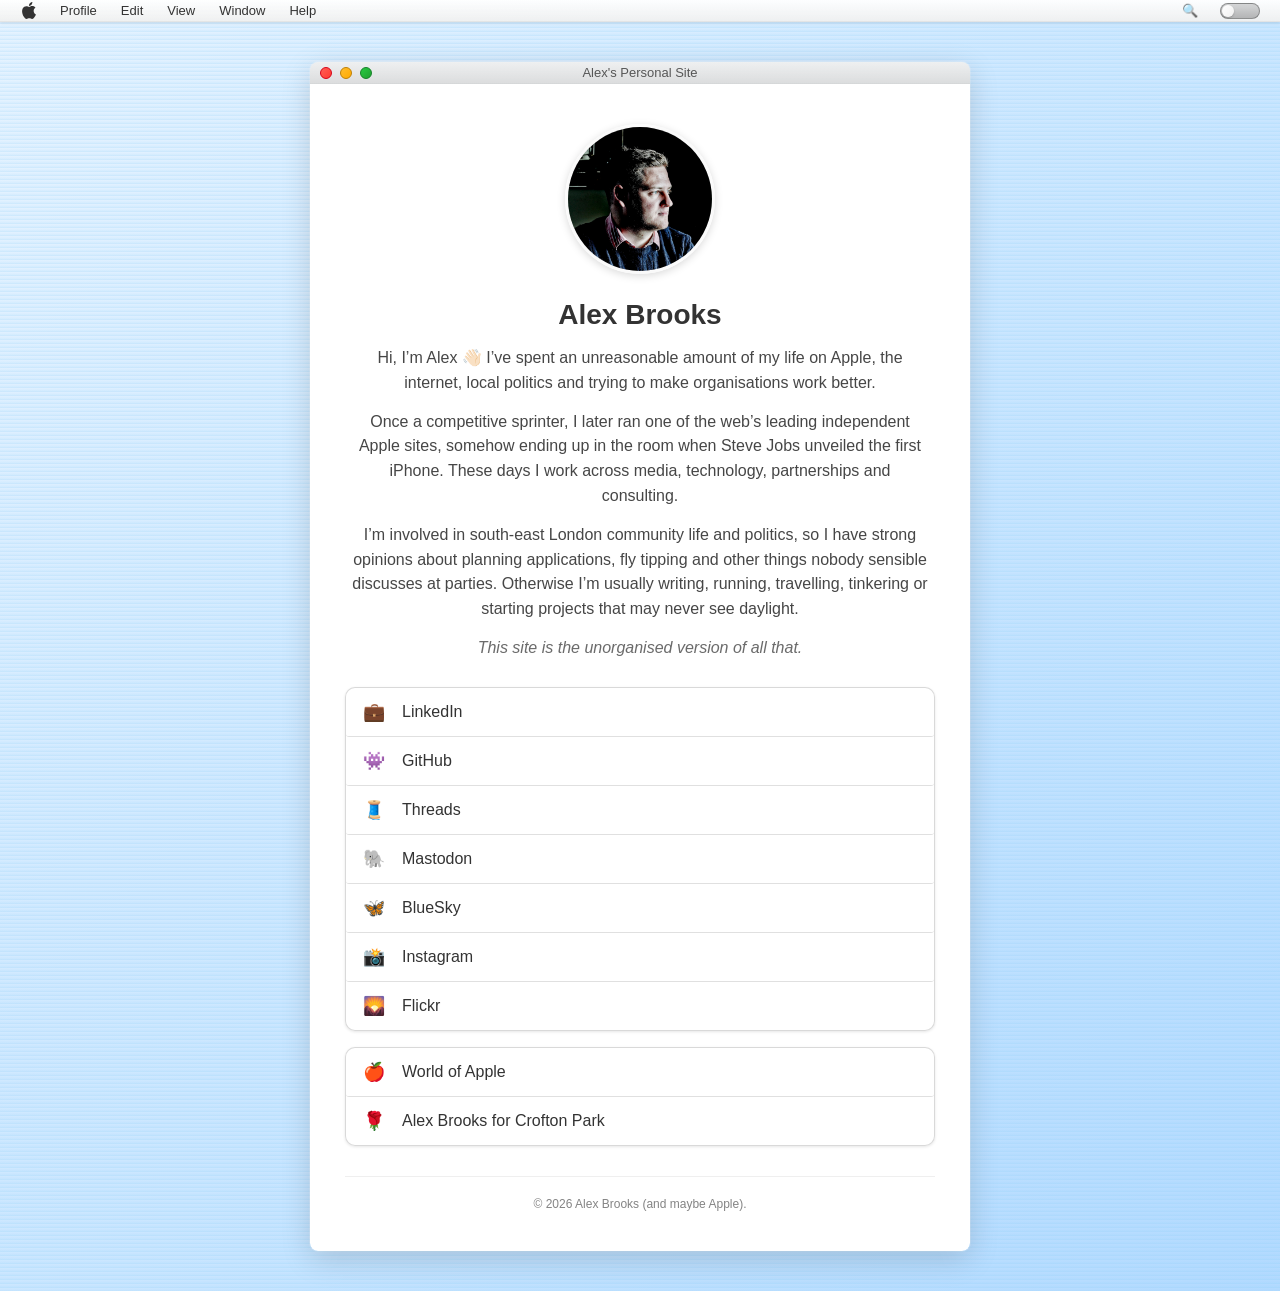
==== commit 9145f402: "Bio update 2" ====
--- a/index.html
+++ b/index.html
@@ -616,7 +616,7 @@
             }
 
             .profile-card {
-                padding: 30px 25px;
+                padding: 22px 14px;
             }
 
             .headshot {
@@ -631,7 +631,7 @@
             .bio {
                 font-size: 15px;
                 line-height: 1.5;
-                margin-bottom: 22px;
+                margin-bottom: 16px;
             }
 
             .bio p {
@@ -734,20 +734,18 @@
                     </p>
 
                     <p>
-                        Once a competitive sprinter, I went on to run one of the
-                        web’s leading independent Apple sites, which somehow got
-                        me into the room when Steve Jobs unveiled the first iPhone.
-                        These days I work across media, technology, partnerships
-                        and consulting.
+                        Once a competitive sprinter, I later ran one of the web’s
+                        leading independent Apple sites, somehow ending up in the room
+                        when Steve Jobs unveiled the first iPhone. These days I work
+                        across media, technology, partnerships and consulting.
                     </p>
 
                     <p>
-                        I’m involved in south-east London community life and
-                        politics, so I have strong opinions about planning
-                        applications, fly tipping and things nobody sensible
-                        discusses at parties. Otherwise, I’m writing, running,
-                        travelling, tinkering with technology or starting another
-                        project that will never see the light of day.
+                        I’m involved in south-east London community life and politics,
+                        so I have strong opinions about planning applications, fly tipping
+                        and other things nobody sensible discusses at parties. Otherwise
+                        I’m usually writing, running, travelling, tinkering or starting
+                        projects that may never see daylight.
                     </p>
 
                     <p>
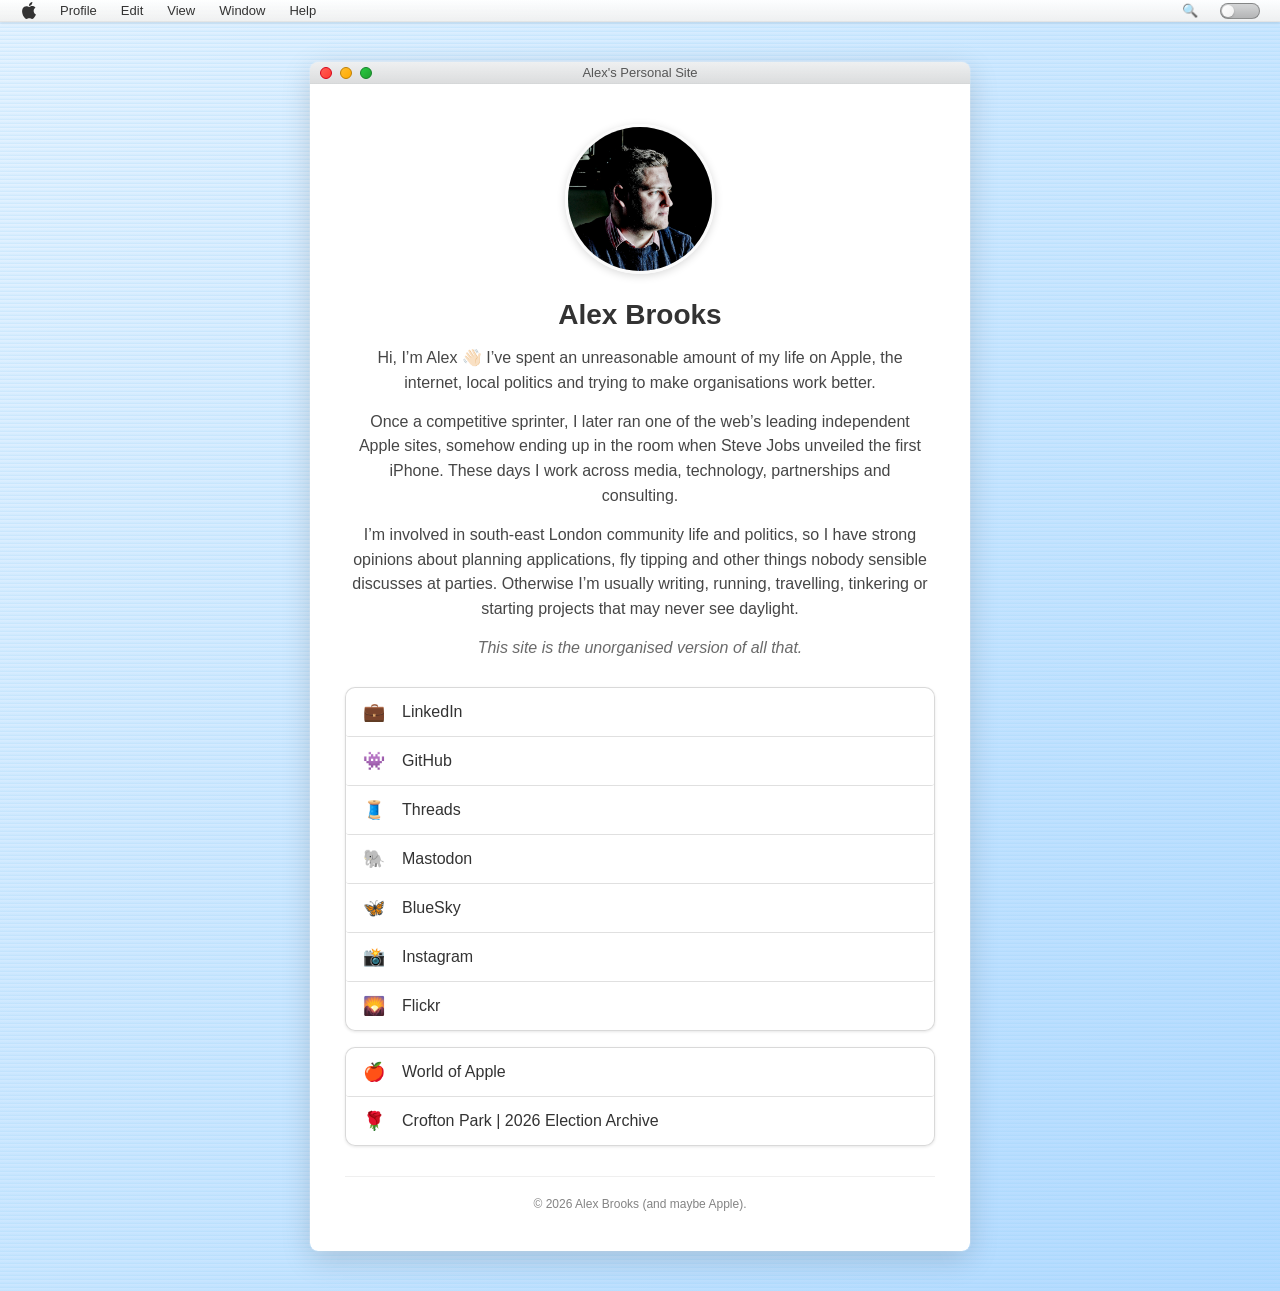
==== commit 340d8b3e: "Archive Crofton Park by-election site under personal domain" ====
--- a/index.html
+++ b/index.html
@@ -792,9 +792,9 @@
                             <div class="menu-icon">🍎</div>
                             <div class="menu-text">World of Apple</div>
                         </a>
-                        <a href="https://alexbrooks.london" class="menu-item" target="_blank" rel="noopener">
+                        <a href="/crofton-park/" class="menu-item" target="_blank" rel="noopener">
                             <div class="menu-icon">&#x1F339;</div>
-                            <div class="menu-text">Alex Brooks for Crofton Park</div>
+                            <div class="menu-text">Crofton Park | 2026 Election Archive</div>
                         </a>
                     </div>
                 </div>
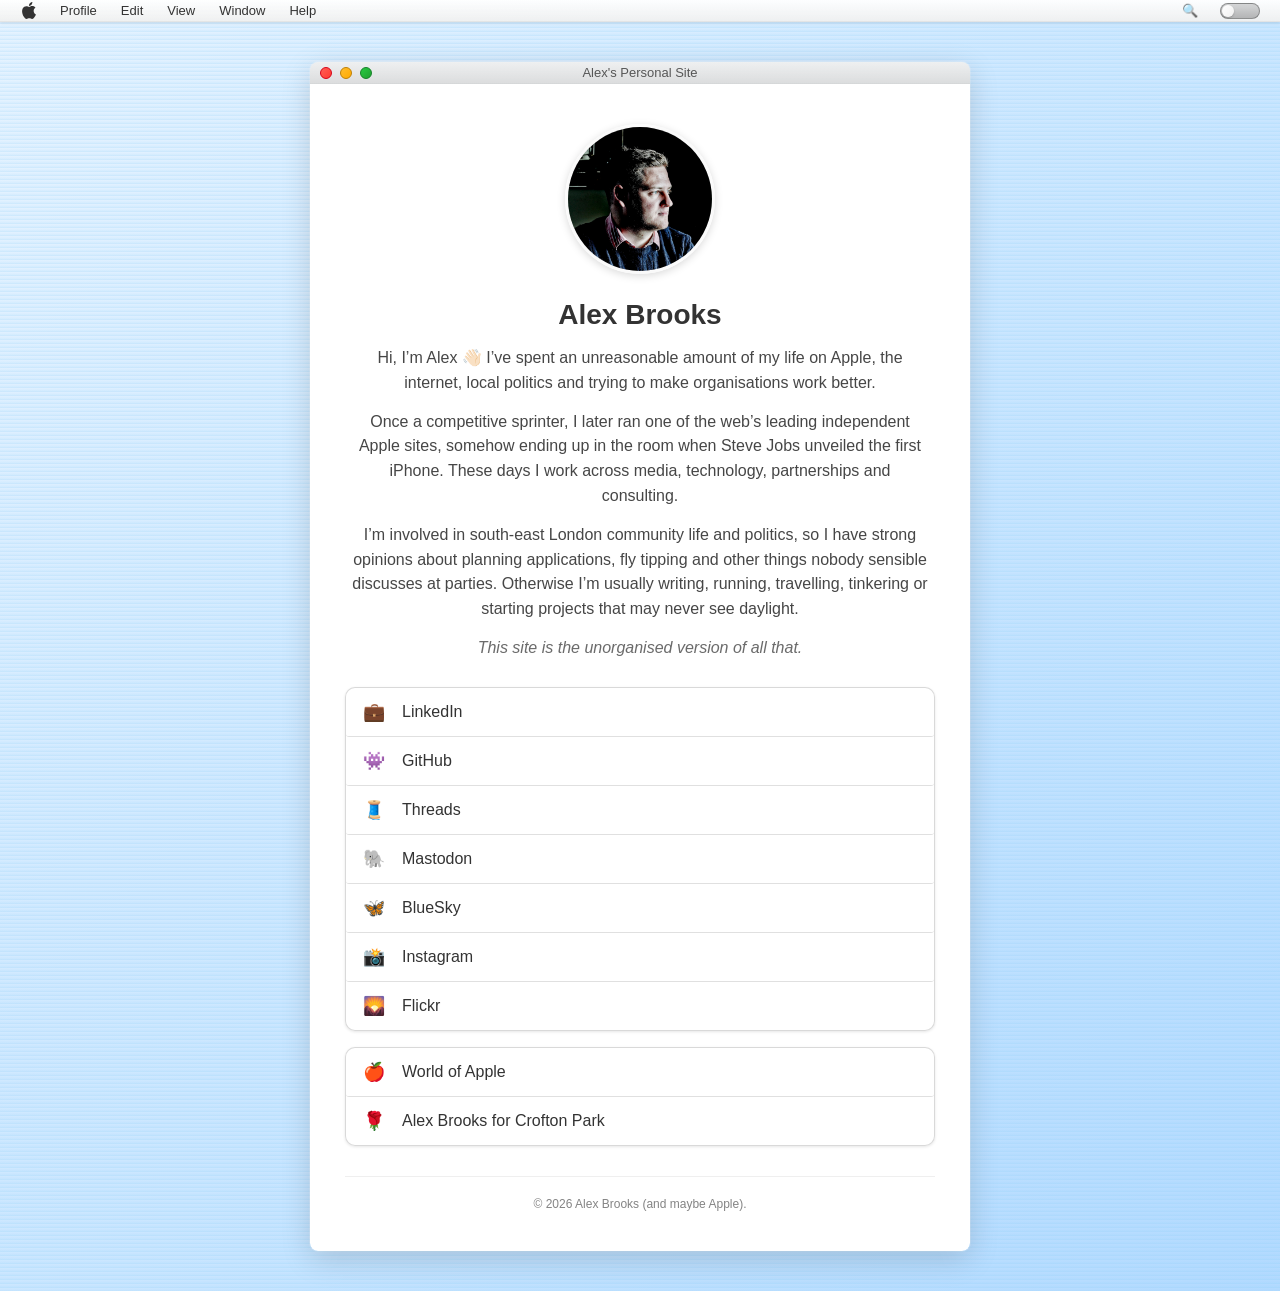
==== commit 15d5171b: "Restore original Crofton Park link title on homepage" ====
--- a/index.html
+++ b/index.html
@@ -794,7 +794,7 @@
                         </a>
                         <a href="/crofton-park/" class="menu-item" target="_blank" rel="noopener">
                             <div class="menu-icon">&#x1F339;</div>
-                            <div class="menu-text">Crofton Park | 2026 Election Archive</div>
+                            <div class="menu-text">Alex Brooks for Crofton Park</div>
                         </a>
                     </div>
                 </div>
